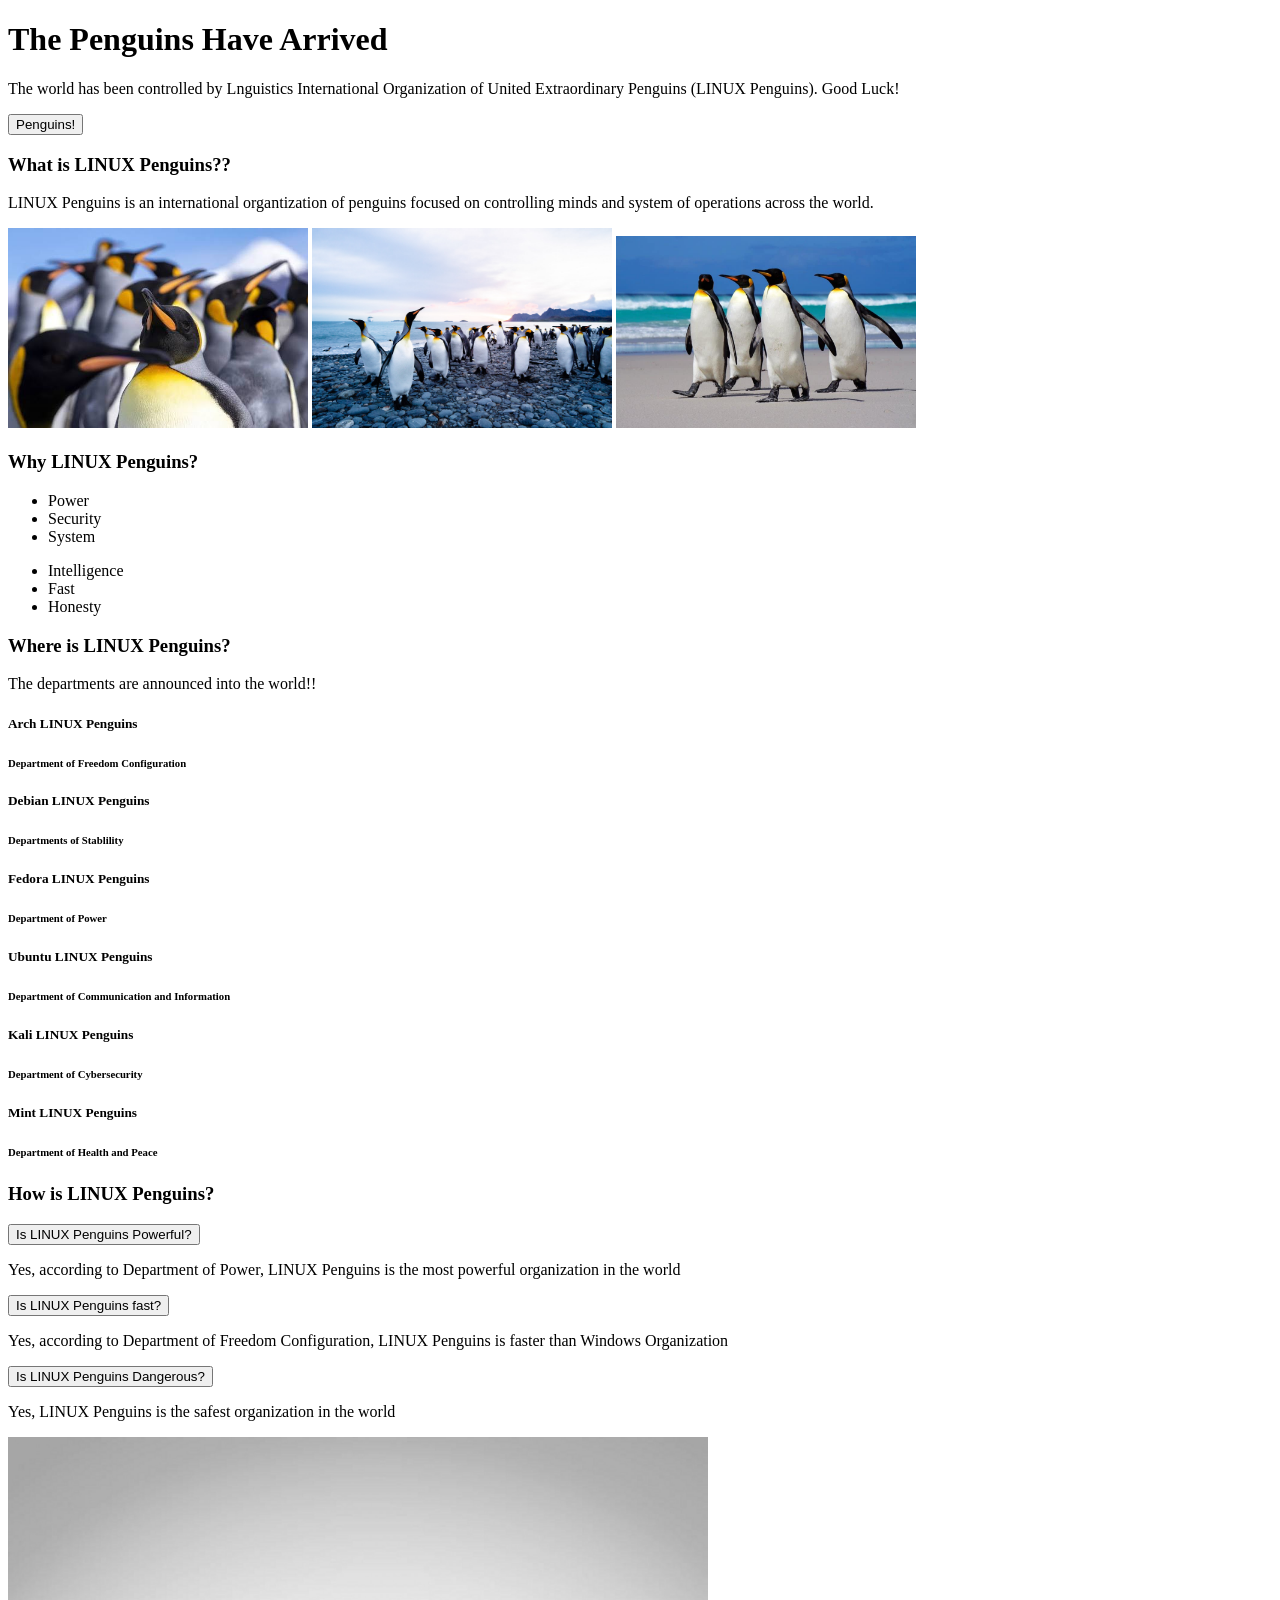
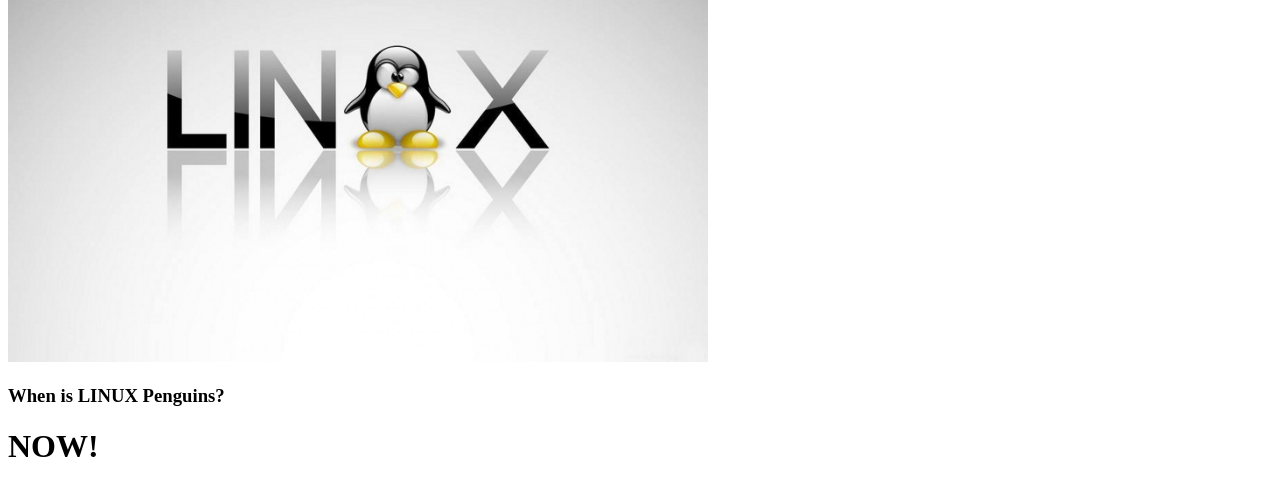
==== index.html @ f820602c "Move from previous repository" ====
<!doctype html>
<html lang="en">
  <head>
    <meta charset="UTF-8" />
    <meta name="viewport" content="width=device-width, initial-scale=1.0" />
    <title>LINUX Fun Web</title>
  </head>

  <body>
    <div>
      <h1>The Penguins Have Arrived</h1>
      <p>
        The world has been controlled by Lnguistics International Organization
        of United Extraordinary Penguins (LINUX Penguins). Good Luck!
      </p>
      <button>Penguins!</button>
    </div>

    <div>
      <h3>What is LINUX Penguins??</h3>
      <p>
        LINUX Penguins is an international organtization of penguins focused on
        controlling minds and system of operations across the world.
      </p>
      <img src="./Asset/images.jpg" width="300" alt="Penguins!" />
      <img
        src="./Asset/King Penguins with Greg Mortimer, South Georgia, Tyson Mayr-2.jpg"
        width="300"
        alt="Penguins!!"
      />
      <img
        src="./Asset/Penguin-Aptenodytes-Forsteri-walking-on-beach.jpg"
        width="300"
        alt="Penguins!!!"
      />
    </div>

    <div>
      <h3>Why LINUX Penguins?</h3>
      <ul>
        <li>Power</li>
        <li>Security</li>
        <li>System</li>
      </ul>
      <ul>
        <li>Intelligence</li>
        <li>Fast</li>
        <li>Honesty</li>
      </ul>
    </div>

    <div>
      <h3>Where is LINUX Penguins?</h3>
      <p>The departments are announced into the world!!</p>
      <div>
        <div>
          <h5>Arch LINUX Penguins</h5>
          <h6>Department of Freedom Configuration</h6>
        </div>
        <div>
          <h5>Debian LINUX Penguins</h5>
          <h6>Departments of Stablility</h6>
        </div>
        <div>
          <h5>Fedora LINUX Penguins</h5>
          <h6>Department of Power</h6>
        </div>
        <div>
          <h5>Ubuntu LINUX Penguins</h5>
          <h6>Department of Communication and Information</h6>
        </div>
        <div>
          <h5>Kali LINUX Penguins</h5>
          <h6>Department of Cybersecurity</h6>
        </div>
        <div>
          <h5>Mint LINUX Penguins</h5>
          <h6>Department of Health and Peace</h6>
        </div>
      </div>
    </div>

    <div>
      <h3>How is LINUX Penguins?</h3>
      <div>
        <button>Is LINUX Penguins Powerful?</button>
        <div>
          <p>
            Yes, according to Department of Power, LINUX Penguins is the most
            powerful organization in the world
          </p>
        </div>
        <button>Is LINUX Penguins fast?</button>
        <div>
          <p>
            Yes, according to Department of Freedom Configuration, LINUX
            Penguins is faster than Windows Organization
          </p>
        </div>
        <button>Is LINUX Penguins Dangerous?</button>
        <div>
          <p>Yes, LINUX Penguins is the safest organization in the world</p>
        </div>
      </div>
      <img
        src="./Asset/hero-image.fit_lim.v1678673188.jpg"
        width="700"
        alt="The LINUX"
      />
    </div>

    <div>
      <h3>When is LINUX Penguins?</h3>
      <h1>NOW!</h1>
    </div>
  </body>
</html>
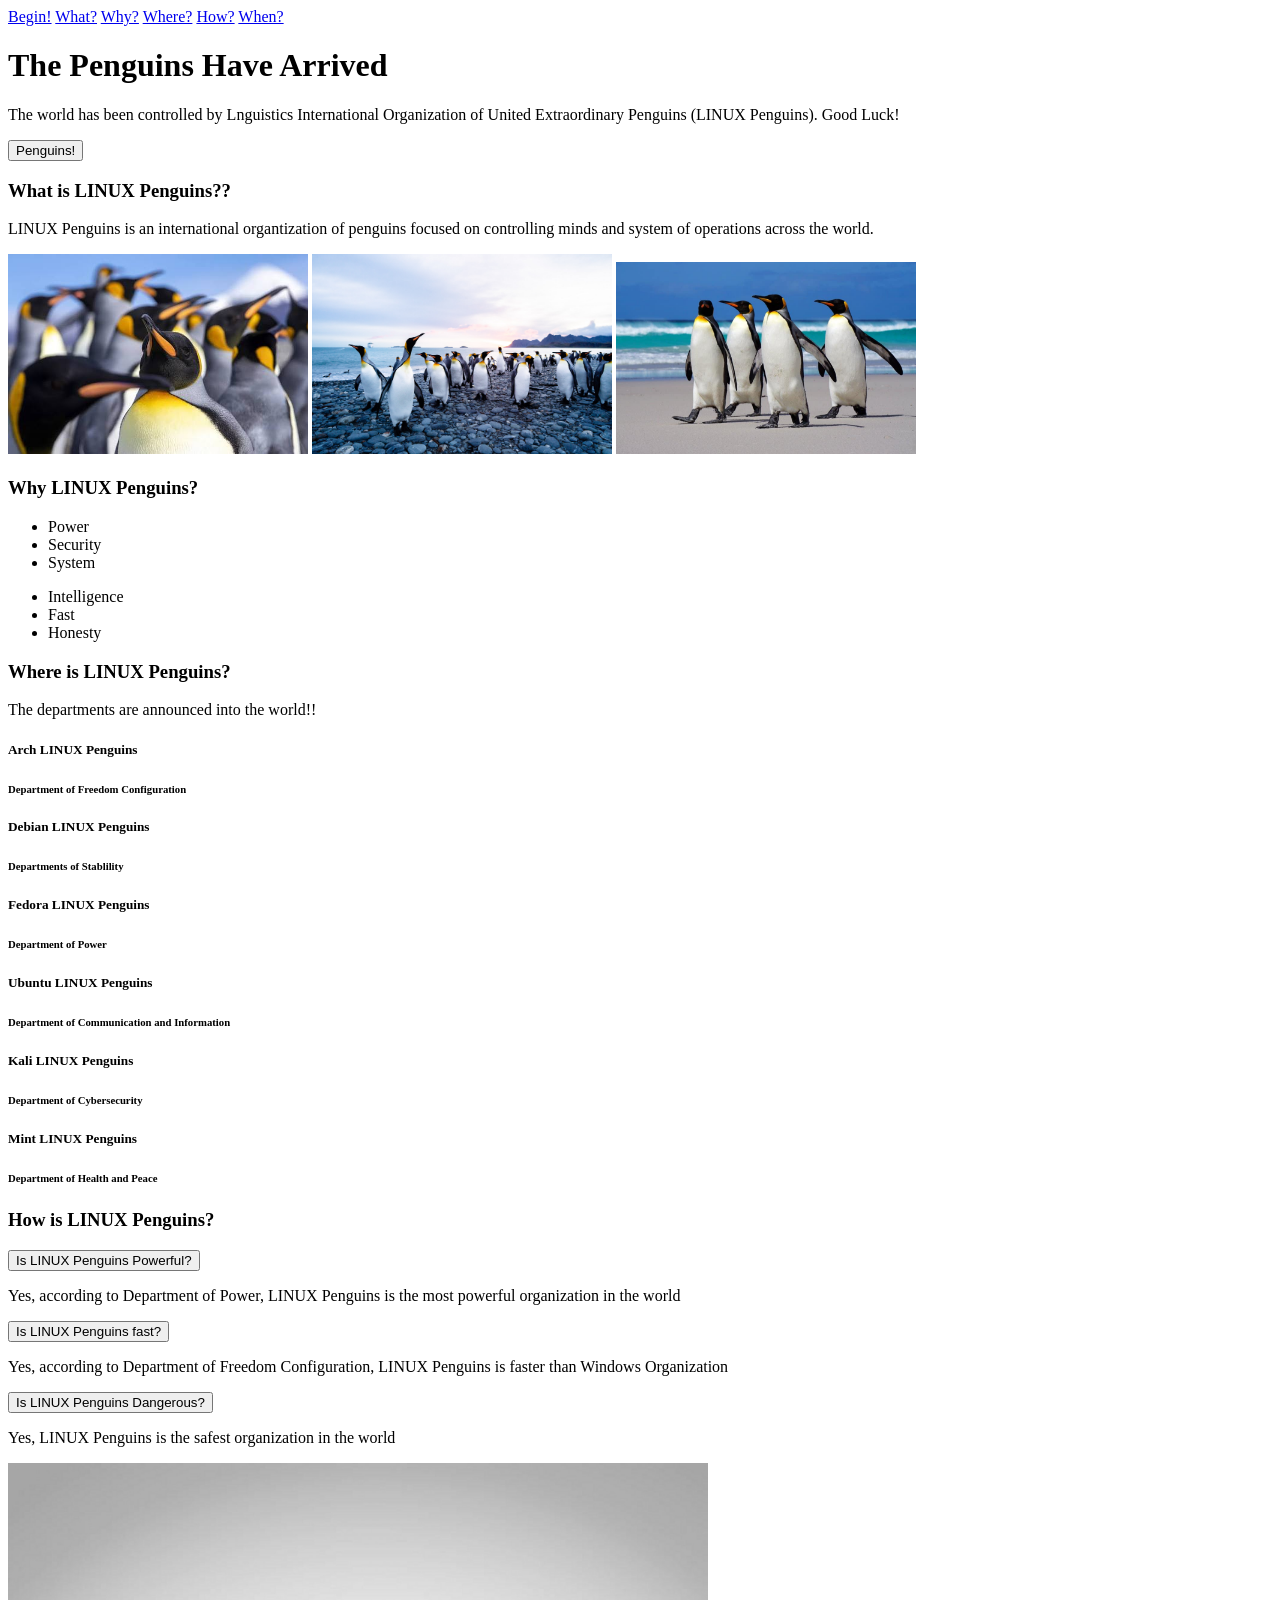
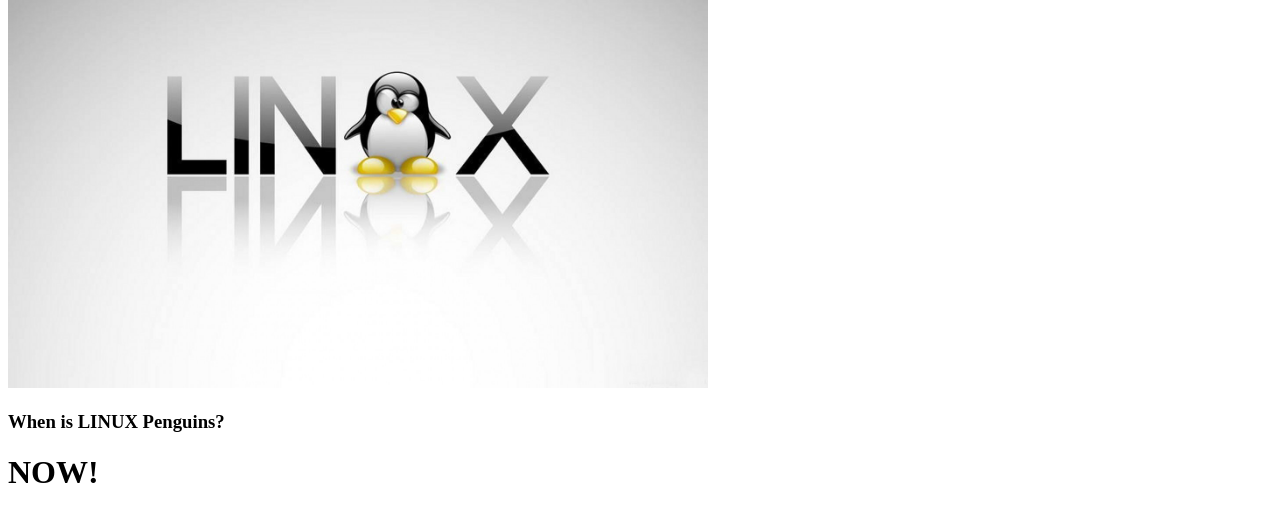
==== commit 0a749c57: "Add navbar text in HTML" ====
--- a/index.html
+++ b/index.html
@@ -6,6 +6,19 @@
     <title>LINUX Fun Web</title>
   </head>
 
+  <!-- Navbar -->
+  <header>
+    <div class="navbar">
+      <a class="active" href="#Begin">Begin!</a>
+      <a href="#What">What?</a>
+      <a href="#why">Why?</a>
+      <a href="#Where">Where?</a>
+      <a href="#How">How?</a>
+      <a href="#When">When?</a>
+    </div>
+  </header>
+
+  <!-- Main section-->
   <body>
     <div>
       <h1>The Penguins Have Arrived</h1>
